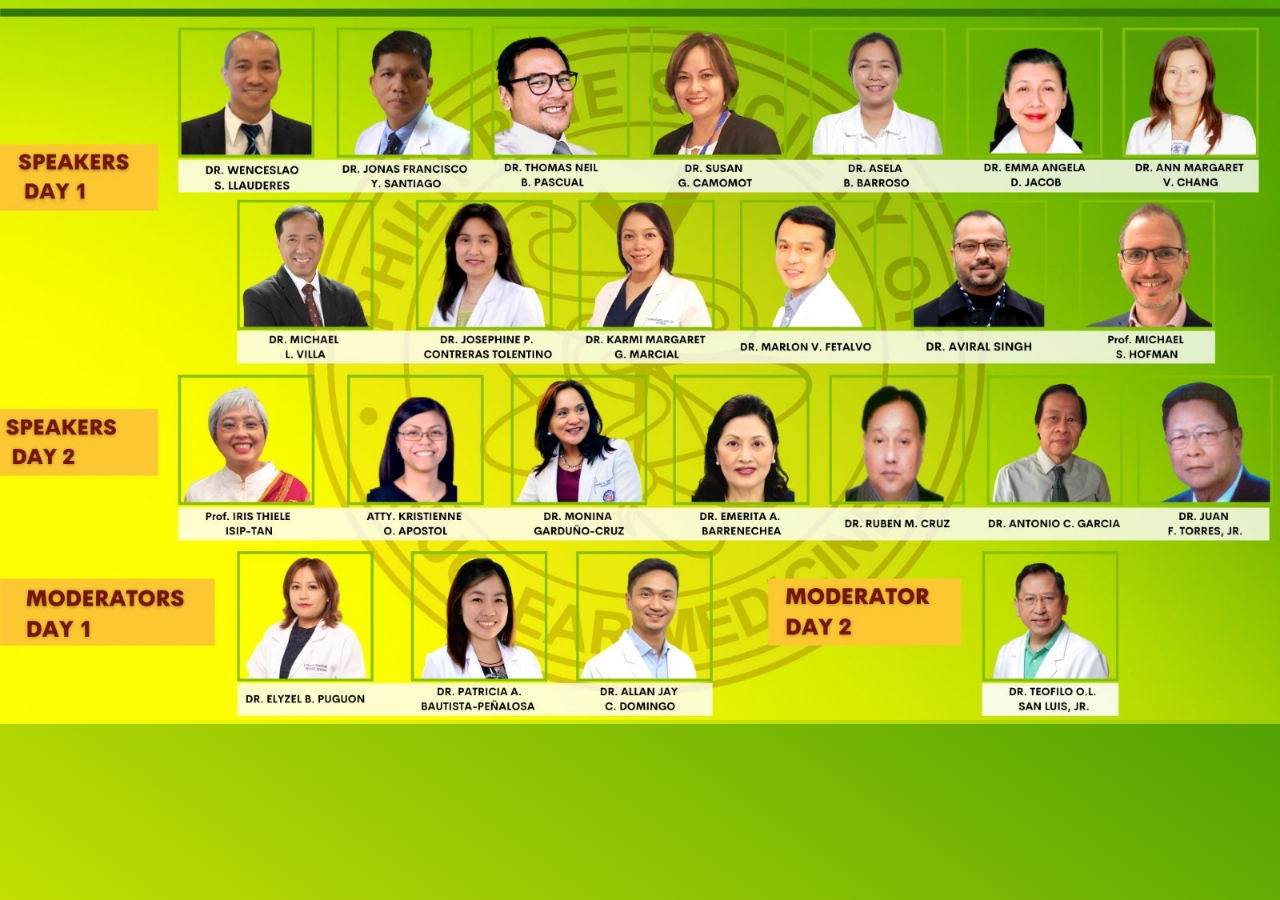
==== speakers.html @ c28d807e "almost done" ====
<!DOCTYPE html>
<html lang="en">
<head>
    <meta charset="UTF-8">
    <meta name="viewport" content="width=device-width, initial-scale=1.0">
    <title>36TH ANNUAL CONVENTION - Advancing nuclear medicine amid the covid 19 pandemic</title>
    <link rel="stylesheet" href="css/style.css">
</head>
<body>
    <img class="speakers" src="images/speakers.JPG" alt="">
</body>
</html>
---- css/style.css ----
html{
    padding: 0;
    margin: 0;
    box-sizing: border-box;
}

body{
    background: linear-gradient(35deg, #fdff02, #51a203);
    padding: 0;
    margin: 0;
    height: 100%;
    width: 100%;
}

ul{
    padding: 0;
    margin: 0;
    list-style: none;
}

.main-wrapper{
    max-width: 82rem;
    margin: 0 auto;
}

.main-wrapper.-officers{
    height: 100vh;
}

.header{
    display: flex;
    align-items: center;
    justify-content: space-between;
}

.header .title{
    font-size: 2.8em;
    text-align: center;
    letter-spacing: 7px;
    line-height: 1.7em;
}

.header .logo{
    height: 150px;
}

.header .header-banner{
    width: 400px;
}

.line{
    width: 100%;
    height: 20px;
    background: #690406;
}


/* MENU */

.menu{
    margin: 0;
    list-style: none;
    padding: 0;
    display: flex;
    align-items: center;
    justify-content: space-around;
    font-size: 1.5em;
    margin-top: 40px;
}

.menu li{
    background: #fff;
    padding: 10px 18px;
}

.menu li a{
    text-decoration: none;
    color: #000;
    font-weight: bold;
}

/* content */

.content{
    display: flex;
    align-items: center;
    justify-content: center;
    margin-top: 35px;
}

.content .enter .title{
    font-size: 2.4em;
    margin-left: 41px;
    margin-bottom: -25px;
}

.content .enter img{
    max-width: 100%;
}

.content .programme img{
    max-width: 100%;
}

/* OFFICERS */

.officers-wrapper{
    display: flex;
    align-items: center;
    justify-content: space-around;
    height: 100%;
}

.card{
    background: #fff;
}

.card.-committtee{
    width: 100%;
}

.card-header{
    background: #008036;
    color: #fff;
    text-align: center;
    padding: 10px 0;
    font-size: 1.2em;
}

.card-body{
    display: flex;
    width: 100%;
    font-size: .8em;
    font-weight: bold;
}

.card-body .left{
    background: #d1d9ac;
    width: 40%;
    padding: 21px 32px;
}

.card-body .left ul li{
    margin-bottom: 16px;
}

.card-body .left ul li:nth-child(6){
    margin-bottom: 60px;
}

.card-body.-committtee .left ul li:nth-child(6){
    margin-bottom: 16px;
}

.card-body .right{
    background: #e6eddd;
    width: 100%;
    padding: 21px 32px;
}

.card-body .right ul li{
    margin-bottom: 16px;
}

/* SPONSORS */
.sponsors{

}

.sponsors .main-content{
    display: grid;
    grid-template-columns: repeat(9, 1fr);
    margin-top: 35px;
}

.sponsors .head{
    display: flex;
    font-size: 1.4em;
    font-weight: bold;
    margin-top: 32px;
}

.sponsors .head .major{
    margin-right: 33px;
    text-align: center;
}
.sponsors .head .minor{
    margin-top: 22px;
}

.sponsors .main-content div{
    display: flex;
    flex-direction: column;
    align-items: center;
    justify-content: space-between;
}

.sponsors .main-content div img{
    max-width: 120px;
}

.sponsors .main-content div:nth-child(1) img{
    margin-top: 22px;
}

.sponsors .main-content div .name{
    text-align: center;
    font-weight: bold;
    margin: 10px 0;
}

.sponsors .main-content div a{
    text-decoration: none;
    background: #5aa609;
    color: #fff;
    padding: 8px 9px;
    font-size: .8em;
}

/* speakers */
.speakers{
    max-height: 100%;
    max-width: 100%;
}
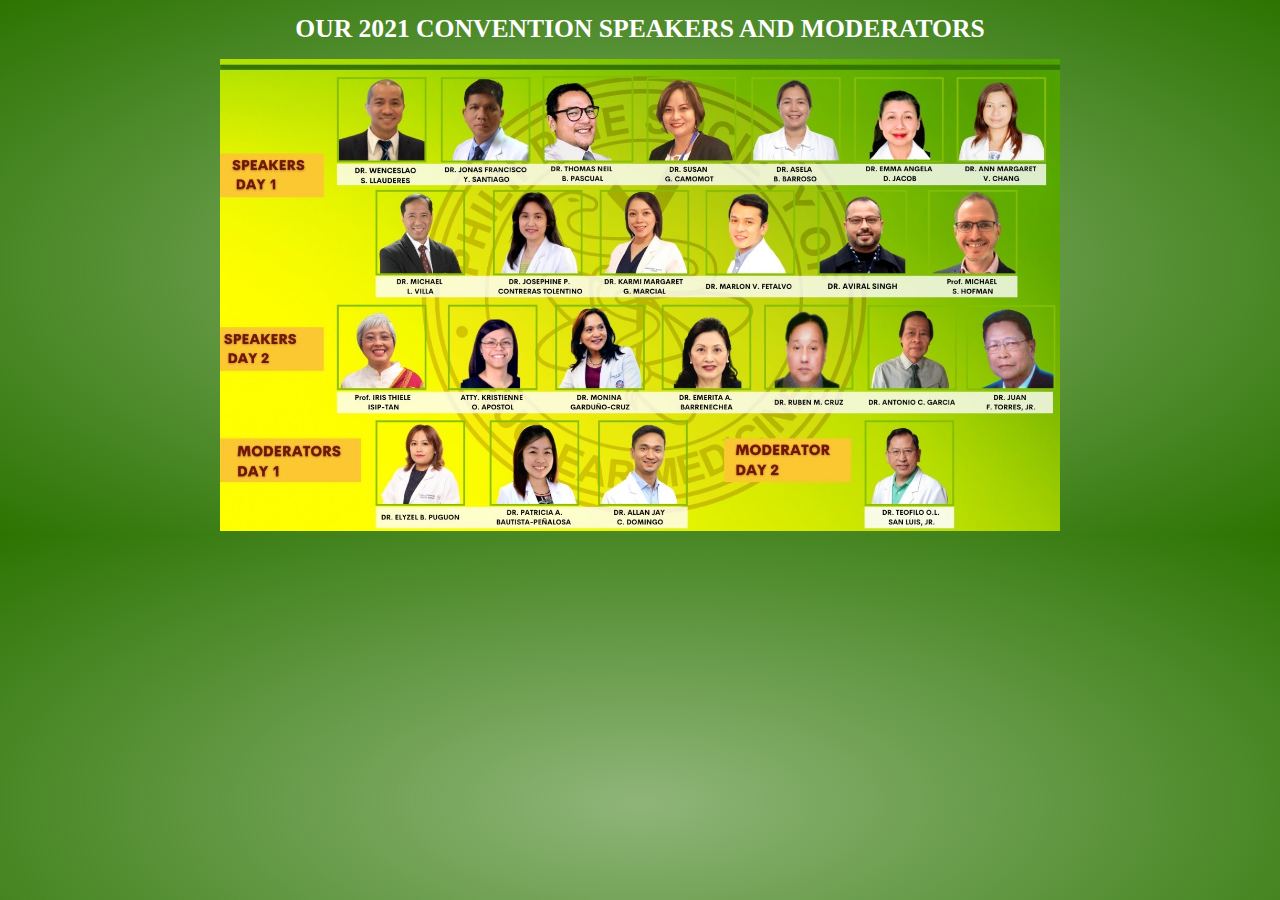
==== commit 026d5a6f: "finalizing" ====
--- a/speakers.html
+++ b/speakers.html
@@ -6,7 +6,12 @@
     <title>36TH ANNUAL CONVENTION - Advancing nuclear medicine amid the covid 19 pandemic</title>
     <link rel="stylesheet" href="css/style.css">
 </head>
-<body>
-    <img class="speakers" src="images/speakers.JPG" alt="">
+<body class="sp">
+    <div class="main-wrapper">
+        <div class="speaker-title">
+            our 2021 convention speakers and moderators
+        </div>
+        <img class="speakers" src="images/speakers.JPG" alt="">
+    </div>
 </body>
 </html>--- a/css/style.css
+++ b/css/style.css
@@ -12,6 +12,10 @@
     width: 100%;
 }
 
+body.sp{
+    background: radial-gradient(#2c740287,#2c7402);
+}
+
 ul{
     padding: 0;
     margin: 0;
@@ -21,10 +25,18 @@
 .main-wrapper{
     max-width: 82rem;
     margin: 0 auto;
+    text-align: center;
+}
+
+@media screen and (max-width: 1280px){
+    .main-wrapper{
+        zoom: .8;
+    }
 }
 
 .main-wrapper.-officers{
     height: 100vh;
+    text-align: left;
 }
 
 .header{
@@ -162,63 +174,149 @@
     margin-bottom: 16px;
 }
 
+/* speakers */
+
+.speaker-title{
+    font-weight: bold;
+    text-transform: uppercase;
+    color: #fff;
+    font-size: 2em;
+    margin: 18px 0;
+}
+
+.speakers{
+    width: 80%;
+}
+
 /* SPONSORS */
-.sponsors{
-
+
+.sponsors .day1{
+    font-weight: bold;
+    color: #fff;
+    font-size: 2em;
+    margin: 10px 0;
+}
+
+.sponsors .day1.-two{
+    margin-top: 32px;
 }
 
 .sponsors .main-content{
+    background: #ebf1e7;
     display: grid;
-    grid-template-columns: repeat(9, 1fr);
-    margin-top: 35px;
-}
-
-.sponsors .head{
-    display: flex;
-    font-size: 1.4em;
-    font-weight: bold;
-    margin-top: 32px;
-}
-
-.sponsors .head .major{
-    margin-right: 33px;
-    text-align: center;
-}
-.sponsors .head .minor{
-    margin-top: 22px;
-}
-
-.sponsors .main-content div{
+    grid-template-columns: 1fr auto;
+    grid-gap: 2em;
+}
+
+.sponsors .footer{
+    font-size: 2em;
+    font-weight: bold;
+    font-style: italic;
+    background: #ebf1e7;
+    padding: 11px 0;
+    text-transform: uppercase;
+    color: #d00505;
+}
+
+/* major */
+.major{
+    text-align: center;
+    padding: 28px 0 28px 39px;
+}
+
+.major .name{
+    margin-bottom: 25px;
+    font-weight: bold;
+    font-style: italic;
+    font-size: 3.2em;
+    margin-top: 83px;
+}
+
+.major .sp1{
+    max-width: 100%;
+    margin: 12px 0;
+}
+
+.major .qr{
+    display: flex;
+    gap: 2em;
+    margin-top: 21px;
+}
+
+.major .qr .head{
+    font-size: 1.1em;
+    font-weight: bold;
+    margin: 10px 0;
+}
+
+.major .qr img{
+    width: 105px;
+    height: 105px;
+    object-fit: cover;
+    object-position: 0 0;
+}
+
+.major .qr .ins{
+    font-size: .8em;
+}
+
+.major .qr .ins span{
+    font-weight: bold;
+    font-size: 1.3em;
+    color: #d00303;
+}
+
+/* minor */
+
+.minor{
+    text-align: left;
+    padding: 28px 39px 28px 0;
+}
+
+.minor .name{
+    margin-bottom: 25px;
+    font-weight: bold;
+    font-style: italic;
+    font-size: 2em;
+}
+
+.minor .qr{
+    display: grid;
+    grid-template-columns: repeat(5,1fr);
+    gap: 1em;
+}
+
+.minor .qr.-bottom{
+    grid-template-columns: repeat(4,1fr);
+    margin-top: 31px;
+}
+
+.minor .qr div{
+    text-align: center;
     display: flex;
     flex-direction: column;
-    align-items: center;
     justify-content: space-between;
-}
-
-.sponsors .main-content div img{
-    max-width: 120px;
-}
-
-.sponsors .main-content div:nth-child(1) img{
-    margin-top: 22px;
-}
-
-.sponsors .main-content div .name{
-    text-align: center;
-    font-weight: bold;
+    align-items: center;
+}
+
+.minor .qr div .logo{
+    width: 100px;
+}
+
+.minor .qr div .qrcode{
     margin: 10px 0;
-}
-
-.sponsors .main-content div a{
-    text-decoration: none;
-    background: #5aa609;
-    color: #fff;
-    padding: 8px 9px;
+    width: 105px;
+    height: 105px;
+    object-fit: cover;
+    object-position: 0 0;
+}
+
+.minor .qr .ins{
     font-size: .8em;
 }
 
-/* speakers */
-.speakers{
-    max-height: 100%;
-    max-width: 100%;
+.minor .qr .ins span{
+    font-weight: bold;
+    font-size: 1.3em;
+    color: #d00303;
 }